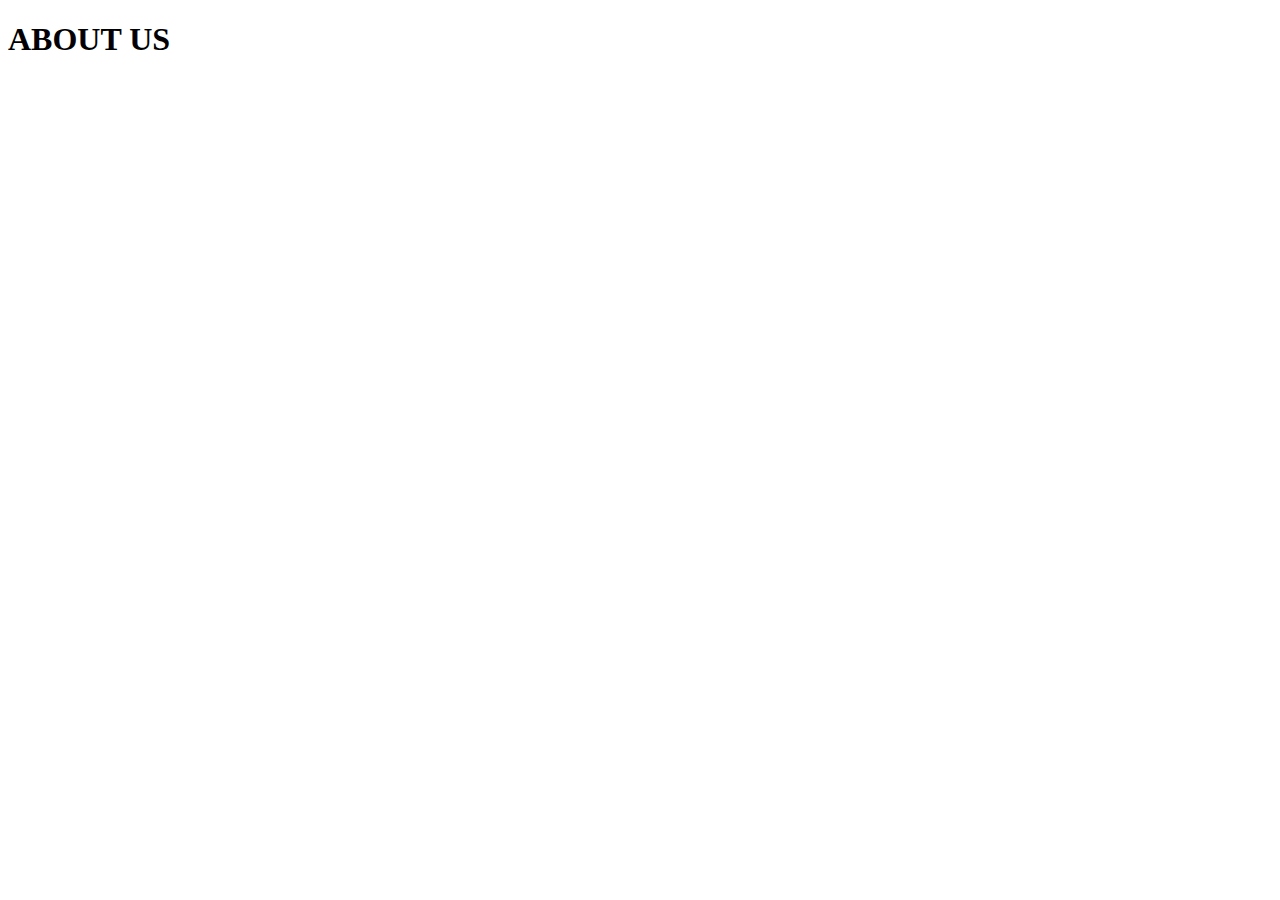
==== about.html @ 1ee85a31 "create the about.html" ====
<!DOCTYPE html>
<html lang="en">
<head>
    <meta charset="UTF-8">
    <meta name="viewport" content="width=device-width, initial-scale=1.0">
    <title>About Us</title>
    <!-- Include Bootstrap CSS -->
    <link href="https://cdn.jsdelivr.net/npm/bootstrap@5.1.3/dist/css/bootstrap.min.css" rel="stylesheet" integrity="sha384-1BmE4kWBq78iYhFldvKuhfTAU6auU8tT94WrHftjDbrCEXSU1oBoqyl2QvZ6jIW3" crossorigin="anonymous">
    <link rel="stylesheet" href="assets/css/about.css">
    <script src="https://cdn.jsdelivr.net/npm/bootstrap@5.1.3/dist/js/bootstrap.bundle.min.js" integrity="sha384-ka7Sk0Gln4gmtz2MlQnikT1wXgYsOg+OMhuP+IlRH9sENBO0LRn5q+8nbTov4+1p" crossorigin="anonymous"></script>
</head>
<body>
    <h1>ABOUT US</h1><br>

      
        

    <!-- Include Bootstrap JS -->
    <script src="https://cdn.jsdelivr.net/npm/bootstrap@5.1.3/dist/js/bootstrap.bundle.min.js" integrity="sha384-ka7Sk0Gln4gmtz2MlQnikT1wXgYsOg+OMhuP+IlRH9sENBO0LRn5q+8nbTov4+1p" crossorigin="anonymous"></script>
    <!-- Custom JavaScript -->
    <script src="assets/js/about.js"></script>
</body>
</html>
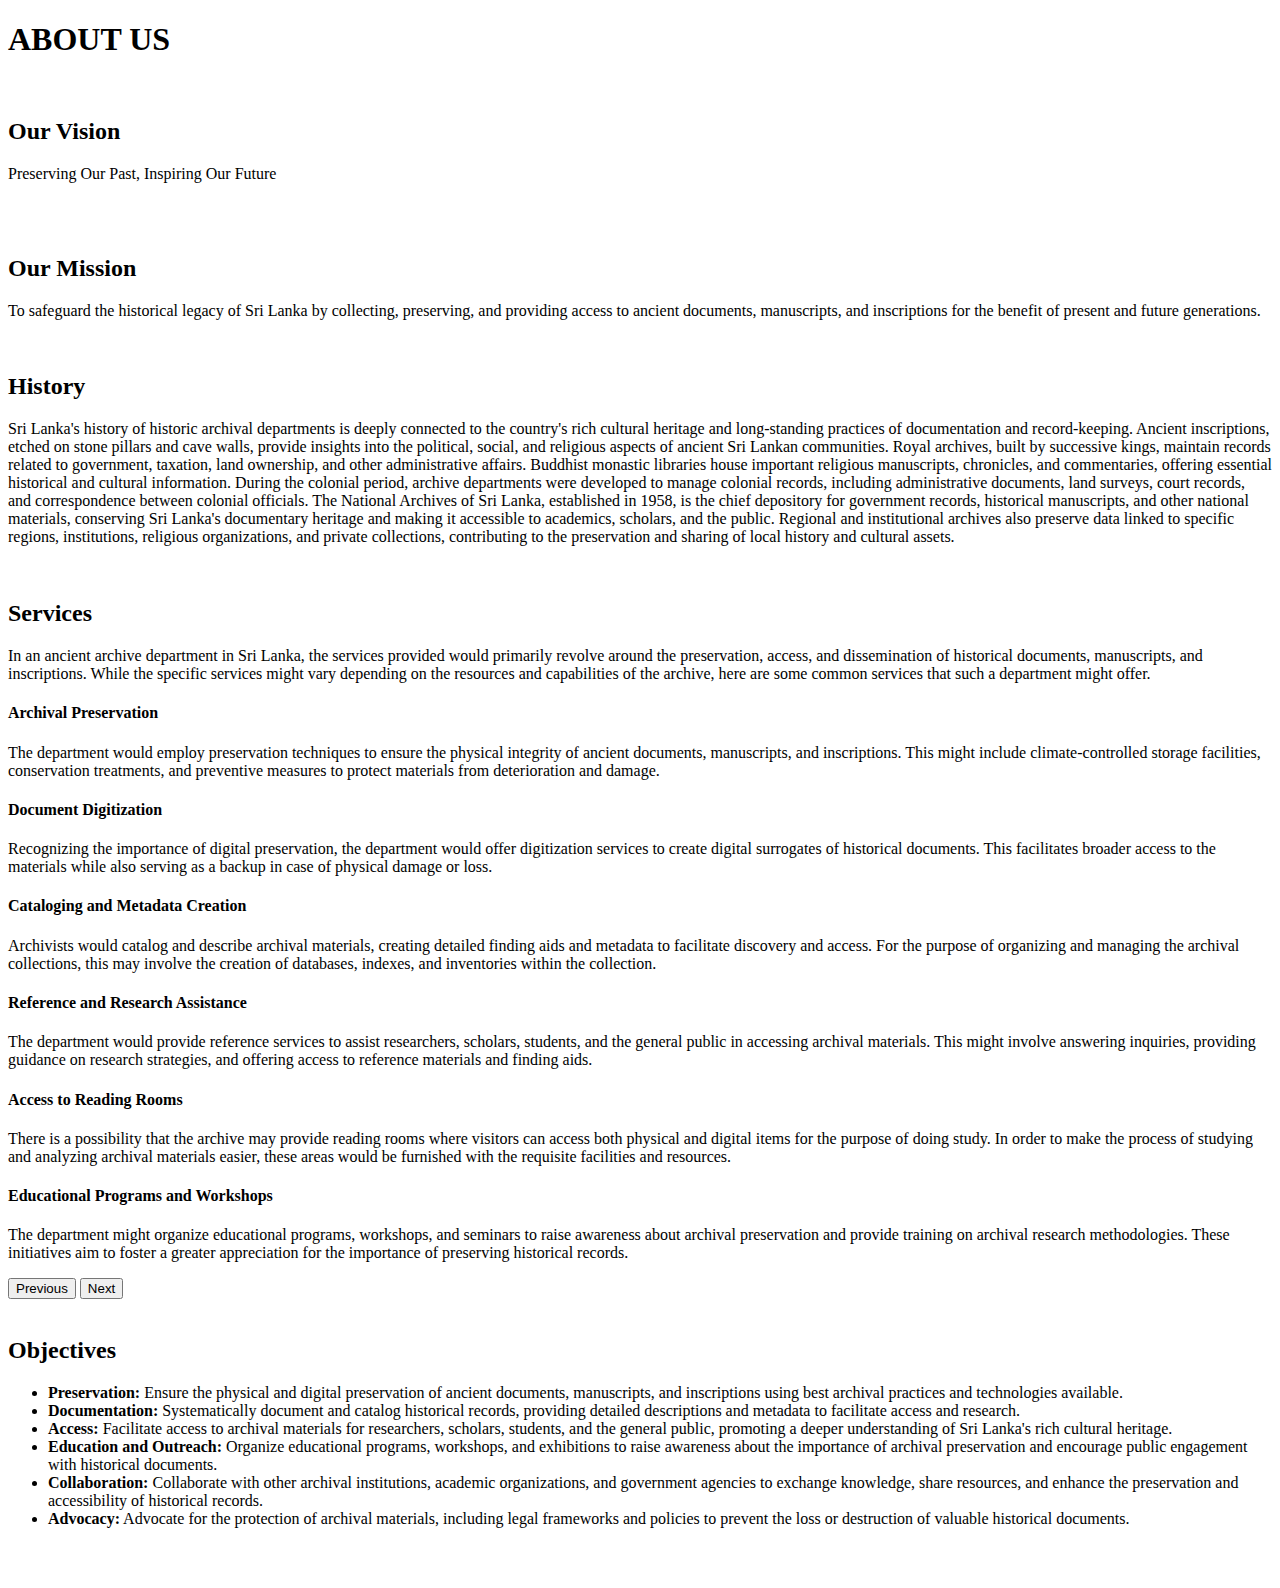
==== commit 66558854: "Update about.html" ====
--- a/about.html
+++ b/about.html
@@ -11,10 +11,153 @@
 </head>
 <body>
     <h1>ABOUT US</h1><br>
-
+    <div class="container">
+        <div class="row">
+            <div class="col">
+                <section class="vision">
+                    <h2>Our Vision</h2>
+                    <p>Preserving Our Past, Inspiring Our Future</p>
+                    <br>
+                    <br>
+                </section>
+            </div>
+            <div class="col">
+                <section class="mission">
+                    <h2>Our Mission</h2>
+                    <p>To safeguard the historical legacy of Sri Lanka by collecting, preserving, and providing access to ancient documents, manuscripts, and inscriptions for the benefit of present and future generations.</p>
+                </section>
+            </div>
+        </div>
+    </div>
+    <br>
+    <div class="container">
+        <div class="row">
+          <div class="col-12">
+            <section class="history">
+                <h2>History</h2>
+                <p>Sri Lanka's history of historic archival departments is deeply connected to the country's rich cultural heritage and long-standing practices of documentation and record-keeping. Ancient inscriptions, etched on stone pillars and cave walls, provide insights into the political, social, and religious aspects of ancient Sri Lankan communities. Royal archives, built by successive kings, maintain records related to government, taxation, land ownership, and other administrative affairs. Buddhist monastic libraries house important religious manuscripts, chronicles, and commentaries, offering essential historical and cultural information. During the colonial period, archive departments were developed to manage colonial records, including administrative documents, land surveys, court records, and correspondence between colonial officials. The National Archives of Sri Lanka, established in 1958, is the chief depository for government records, historical manuscripts, and other national materials, conserving Sri Lanka's documentary heritage and making it accessible to academics, scholars, and the public. Regional and institutional archives also preserve data linked to specific regions, institutions, religious organizations, and private collections, contributing to the preservation and sharing of local history and cultural assets.</p>
+            </section>
+          </div>
+        </div>
+    </div>
+    <br>
+    <div class="container text-center my-3" id = "serv_card">
+        <div class="row">
+            <div class="col-12">
+              <section class = "services">
+                <div id="myCarousel" class="carousel slide w-100" data-bs-ride="carousel">
+                    <h2>Services</h2>
+                    <p>In an ancient archive department in Sri Lanka, the services provided would primarily revolve around the preservation, access, and dissemination of historical documents, manuscripts, and inscriptions. While the specific services might vary depending on the resources and capabilities of the archive, here are some common services that such a department might offer.</p>
+                      <div class="carousel-inner" role="listbox">
+                          <div class="carousel-item py-2 active">
+                              <div class="row">
+                                  <div class="col-lg-4 d-flex align-items-stretch" id = "serv_card">
+                                      <div class="card">
+                                        <div class="card-body">
+                                          <h4 class="card-title">Archival Preservation</h4>
+                                          <p class="card-text">The department would employ preservation techniques to ensure the physical integrity of ancient documents, manuscripts, and inscriptions. This might include climate-controlled storage facilities, conservation treatments, and preventive measures to protect materials from deterioration and damage.</p>
+                                        </div>
+                                      </div>
+                                  </div>
+                                  <div class="col-lg-4 d-flex align-items-stretch" id = "serv_card">
+                                      <div class="card">
+                                        <div class="card-body">
+                                          <h4 class="card-title">Document Digitization</h4>
+                                          <p class="card-text">Recognizing the importance of digital preservation, the department would offer digitization services to create digital surrogates of historical documents. This facilitates broader access to the materials while also serving as a backup in case of physical damage or loss.</p>
+                                        </div>
+                                      </div>
+                                  </div>
+                                  <div class="col-lg-4 d-flex align-items-stretch" id = "serv_card">
+                                      <div class="card">
+                                        <div class="card-body">
+                                          <h4 class="card-title">Cataloging and Metadata  Creation</h4>
+                                          <p class="card-text">Archivists would catalog and describe archival materials, creating detailed finding aids and metadata to facilitate discovery and access. For the purpose of organizing and managing the archival collections, this may involve the creation of databases, indexes, and inventories within the collection.  </p>
+                                        </div>
+                                      </div>
+                                  </div>
+                              </div>
+                          </div>
+                          <div class="carousel-item py-2">
+                              <div class="row">
+                                <div class="col-lg-4 d-flex align-items-stretch" id = "serv_card">
+                                  <div class="card">
+                                    <div class="card-body">
+                                      <h4 class="card-title">Reference and Research Assistance</h4>
+                                      <p class="card-text">The department would provide reference services to assist researchers, scholars, students, and the general public in accessing archival materials. This might involve answering inquiries, providing guidance on research strategies, and offering access to reference materials and finding aids.</p>
+                                    </div>
+                                  </div>
+                                </div>
+                                <div class="col-lg-4 d-flex align-items-stretch" id = "serv_card">
+                                    <div class="card">
+                                      <div class="card-body">
+                                        <h4 class="card-title">Access to Reading Rooms</h4>
+                                        <p class="card-text">There is a possibility that the archive may provide reading rooms where visitors can access both physical and digital items for the purpose of doing study. In order to make the process of studying and analyzing archival materials easier, these areas would be furnished with the requisite facilities and resources.</p>
+                                      </div>
+                                    </div>
+                                </div>
+                                <div class="col-lg-4 d-flex align-items-stretch" id = "serv_card">
+                                    <div class="card">
+                                      <div class="card-body">
+                                        <h4 class="card-title">Educational Programs and Workshops</h4>
+                                        <p class="card-text">The department might organize educational programs, workshops, and seminars to raise awareness about archival preservation and provide training on archival research methodologies. These initiatives aim to foster a greater appreciation for the importance of preserving historical records.</p>
+                                      </div>
+                                    </div>
+                                </div>
+                              </div>
+                          </div>
+                          <button class="carousel-control-prev  btn btn-dark" type="button" data-bs-target="#myCarousel" data-bs-slide="prev" id = "btn-custom">
+                            <span class="carousel-control-prev-icon" aria-hidden="true"></span>
+                            <span class="visually-hidden">Previous</span>
+                          </button>
+                          <button class="carousel-control-next btn btn-dark" type="button" data-bs-target="#myCarousel" data-bs-slide="next" id = "btn-custom" >
+                            <span class="carousel-control-next-icon" aria-hidden="true"></span>
+                            <span class="visually-hidden">Next</span>
+                          </button>
+                      </div>
+                        
+                    </div>
+                    </section>
+                  </div>
+              </div>
+          </div>
+          <br>
+          <div class="container">
+            <div class="row">
+              <div class="col-12">
+                <section class="objevtives">
+                    <h2>Objectives</h2>
+                    <p>
+                      <ul>
+                        <li>
+                          <b>Preservation:</b> Ensure the physical and digital preservation of ancient documents, manuscripts, and inscriptions using best archival practices and technologies available.
+                        </li>
+                        <li>
+                          <b>Documentation:</b> Systematically document and catalog historical records, providing detailed descriptions and metadata to facilitate access and research.
+                        </li>
+                        <li>
+                          <b>Access:</b> Facilitate access to archival materials for researchers, scholars, students, and the general public, promoting a deeper understanding of Sri Lanka's rich cultural heritage.
+                        </li>
+                        <li>
+                          <b>Education and Outreach:</b> Organize educational programs, workshops, and exhibitions to raise awareness about the importance of archival preservation and encourage public engagement with historical documents.
+                        </li>
+                        <li>
+                          <b>Collaboration:</b> Collaborate with other archival institutions, academic organizations, and government agencies to exchange knowledge, share resources, and enhance the preservation and accessibility of historical records.
+                        </li>
+                        <li>
+                          <b>Advocacy:</b> Advocate for the protection of archival materials, including legal frameworks and policies to prevent the loss or destruction of valuable historical documents.
+                        </li>
+                      </ul>
+                    </p>
+                </section>
+              </div>
+            </div>
+          </div>
+          <br>
+          <br>
+  
+    
       
         
-
     <!-- Include Bootstrap JS -->
     <script src="https://cdn.jsdelivr.net/npm/bootstrap@5.1.3/dist/js/bootstrap.bundle.min.js" integrity="sha384-ka7Sk0Gln4gmtz2MlQnikT1wXgYsOg+OMhuP+IlRH9sENBO0LRn5q+8nbTov4+1p" crossorigin="anonymous"></script>
     <!-- Custom JavaScript -->
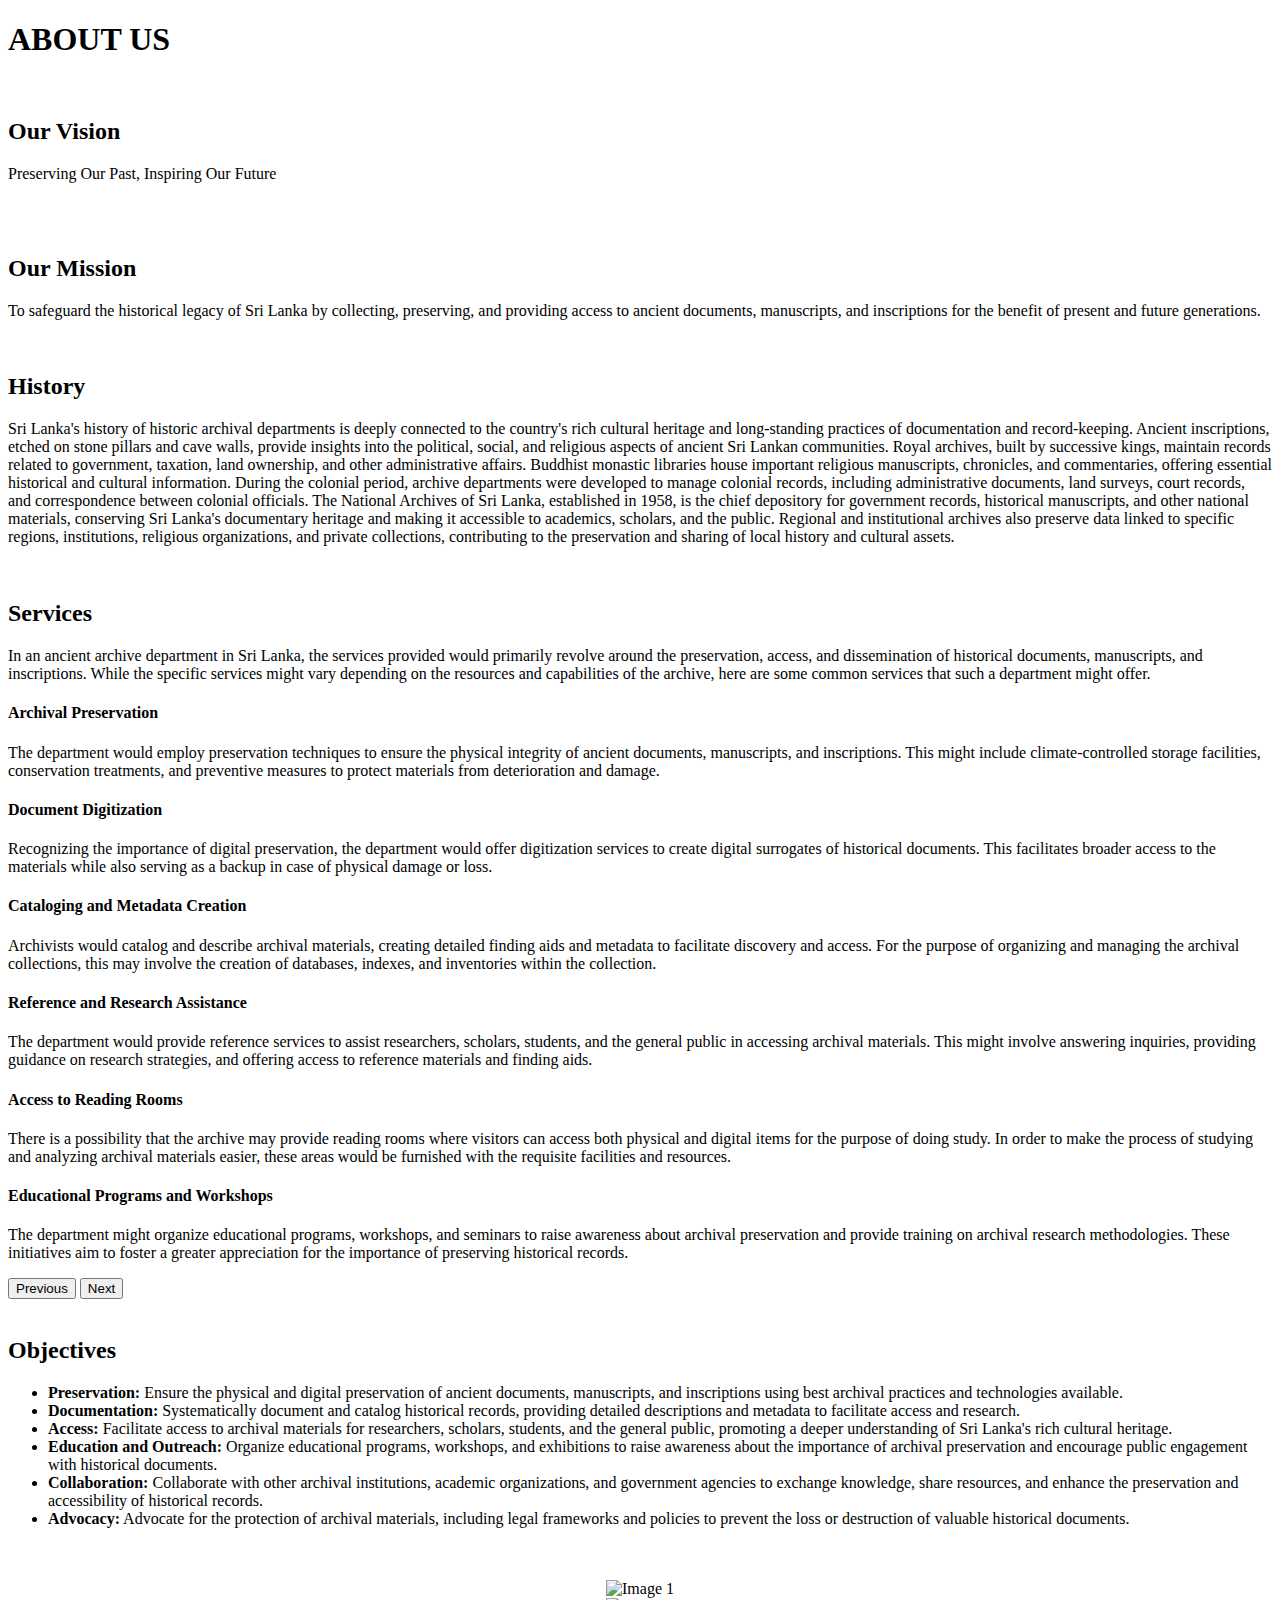
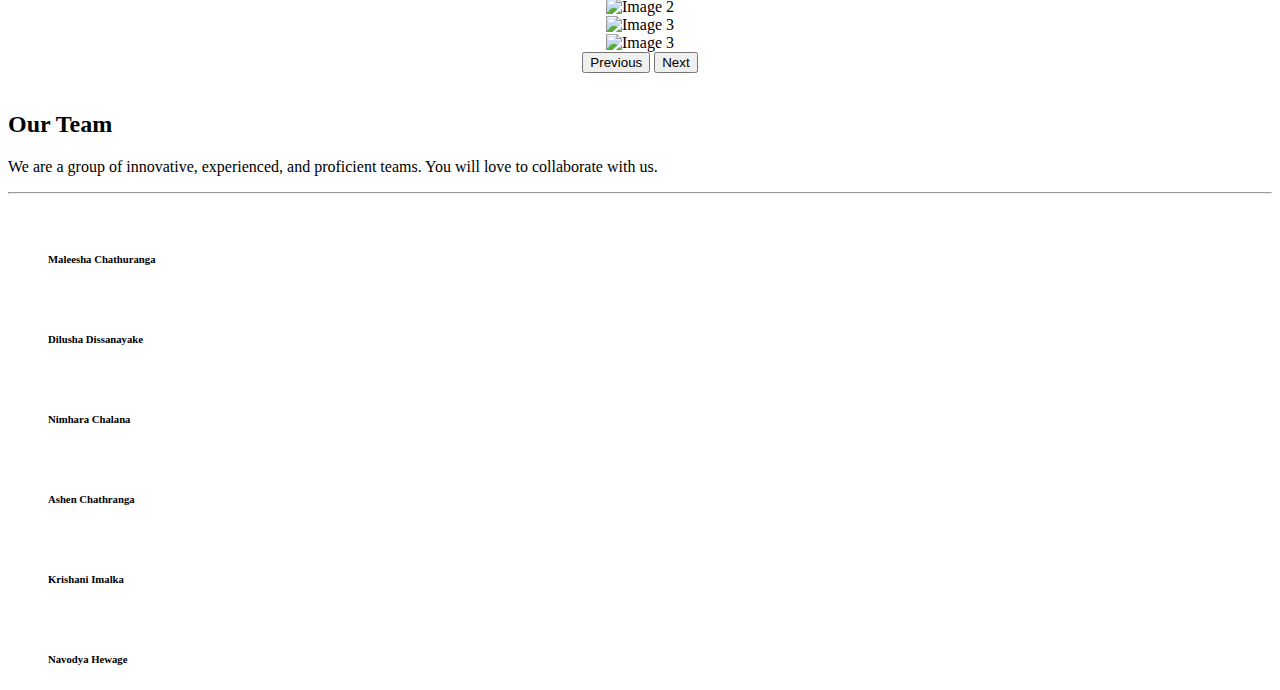
==== commit 59ed5d60: "Update about.html" ====
--- a/about.html
+++ b/about.html
@@ -154,6 +154,129 @@
           </div>
           <br>
           <br>
+          <center>
+            <div class = "col-10" id = "image_slider">
+              <div id="carouselExampleIndicators" class="carousel slide" data-bs-ride="carousel">
+                <div class="carousel-inner">
+                    <div class="carousel-item active">
+                        <img src="assets/media/about/img_01.png" class="d-block w-100" alt="Image 1">
+                    </div>
+                    <div class="carousel-item">
+                        <img src="assets/media/about/img_02.png" class="d-block w-100" alt="Image 2">
+                    </div>
+                    <div class="carousel-item">
+                        <img src="assets/media/about/img_03.png" class="d-block w-100" alt="Image 3">
+                    </div>
+                    <div class="carousel-item">
+                      <img src="assets/media/about/img_04.png" class="d-block w-100" alt="Image 3">
+                  </div>
+                </div>
+                <button class="carousel-control-prev" type="button" data-bs-target="#carouselExampleIndicators" data-bs-slide="prev">
+                    <span class="carousel-control-prev-icon" aria-hidden="true"></span>
+                    <span class="visually-hidden">Previous</span>
+                </button>
+                <button class="carousel-control-next" type="button" data-bs-target="#carouselExampleIndicators" data-bs-slide="next">
+                    <span class="carousel-control-next-icon" aria-hidden="true"></span>
+                    <span class="visually-hidden">Next</span>
+                </button>
+              </div>
+            </div>
+            </center>
+            <br>
+        <div class="container">
+          <div class="row">
+            <div class="col-12">
+              <section class="team_members">
+                <div class="container">
+                  <div class="row justify-content-md-center">
+                    <div class="col-12 col-md-10 col-lg-8 col-xl-7 col-xxl-6">
+                      <h2 class="mb-2 display-4 text-center">Our Team</h2>
+                      <p class="text-secondary mb-2 text-center lead fs-4">We are a group of innovative, experienced, and proficient teams. You will love to collaborate with us.</p>
+                      <hr class="w-50 mx-auto mb-3 mb-xl-9 border-dark-subtle">
+                    </div>
+                  </div>
+                </div>
+              
+                <div class="container overflow-hidden">
+                  <div class="row gy-4 gy-lg-0 gx-xxl-5">
+                    <div class="col-12 col-md-6 col-lg-2">
+                      <div class="card border-0 border-bottom border-primary shadow-sm overflow-hidden">
+                        <div class="card-body p-0">
+                          <figure class="m-0 p-0">
+                            <img class="img-fluid" loading="lazy" src="assets/media/about/team_members/mem_01.jpg" alt="">
+                            <figcaption class="m-0 p-4">
+                              <h6 class="mb-1">Maleesha Chathuranga</h6>
+                            </figcaption>
+                          </figure>
+                        </div>
+                      </div>
+                    </div>
+                    <div class="col-12 col-md-6 col-lg-2">
+                      <div class="card border-0 border-bottom border-primary shadow-sm overflow-hidden">
+                        <div class="card-body p-0">
+                          <figure class="m-0 p-0">
+                            <img class="img-fluid" loading="lazy" src="assets/media/about/team_members/mem_02.jpg" alt="">
+                            <figcaption class="m-0 p-4">
+                              <h6 class="mb-1">Dilusha Dissanayake</h6>
+                            </figcaption>
+                          </figure>
+                        </div>
+                      </div>
+                    </div>
+                    <div class="col-12 col-md-6 col-lg-2">
+                      <div class="card border-0 border-bottom border-primary shadow-sm overflow-hidden">
+                        <div class="card-body p-0">
+                          <figure class="m-0 p-0">
+                            <img class="img-fluid" loading="lazy" src="assets/media/about/team_members/mem_03.jpg" alt="">
+                            <figcaption class="m-0 p-4">
+                              <h6 class="mb-1">Nimhara Chalana</h6>
+                            </figcaption>
+                          </figure>
+                        </div>
+                      </div>
+                    </div>
+                    <div class="col-12 col-md-6 col-lg-2">
+                      <div class="card border-0 border-bottom border-primary shadow-sm overflow-hidden">
+                        <div class="card-body p-0">
+                          <figure class="m-0 p-0">
+                            <img class="img-fluid" loading="lazy" src="assets/media/about/team_members/mem_04.jpg" alt="">
+                            <figcaption class="m-0 p-4">
+                              <h6 class="mb-1">Ashen Chathranga</h6>
+                            </figcaption>
+                          </figure>
+                        </div>
+                      </div>
+                    </div>
+                    <div class="col-12 col-md-6 col-lg-2">
+                      <div class="card border-0 border-bottom border-primary shadow-sm overflow-hidden">
+                        <div class="card-body p-0">
+                          <figure class="m-0 p-0">
+                            <img class="img-fluid" loading="lazy" src="assets/media/about/team_members/mem_05.jpg" alt="">
+                            <figcaption class="m-0 p-4">
+                              <h6 class="mb-1">Krishani Imalka</h6>
+                            </figcaption>
+                          </figure>
+                        </div>
+                      </div>
+                    </div>
+                    <div class="col-12 col-md-6 col-lg-2">
+                      <div class="card border-0 border-bottom border-primary shadow-sm overflow-hidden">
+                        <div class="card-body p-0">
+                          <figure class="m-0 p-0">
+                            <img class="img-fluid" loading="lazy" src="assets/media/about/team_members/mem_06.jpg" alt="">
+                            <figcaption class="m-0 p-4">
+                              <h6 class="mb-1">Navodya Hewage</h6>
+                            </figcaption>
+                          </figure>
+                        </div>
+                      </div>
+                    </div>
+                  </div>
+                </div>
+              </section>
+            </div>
+          </div>
+      </div> 
   
     
       
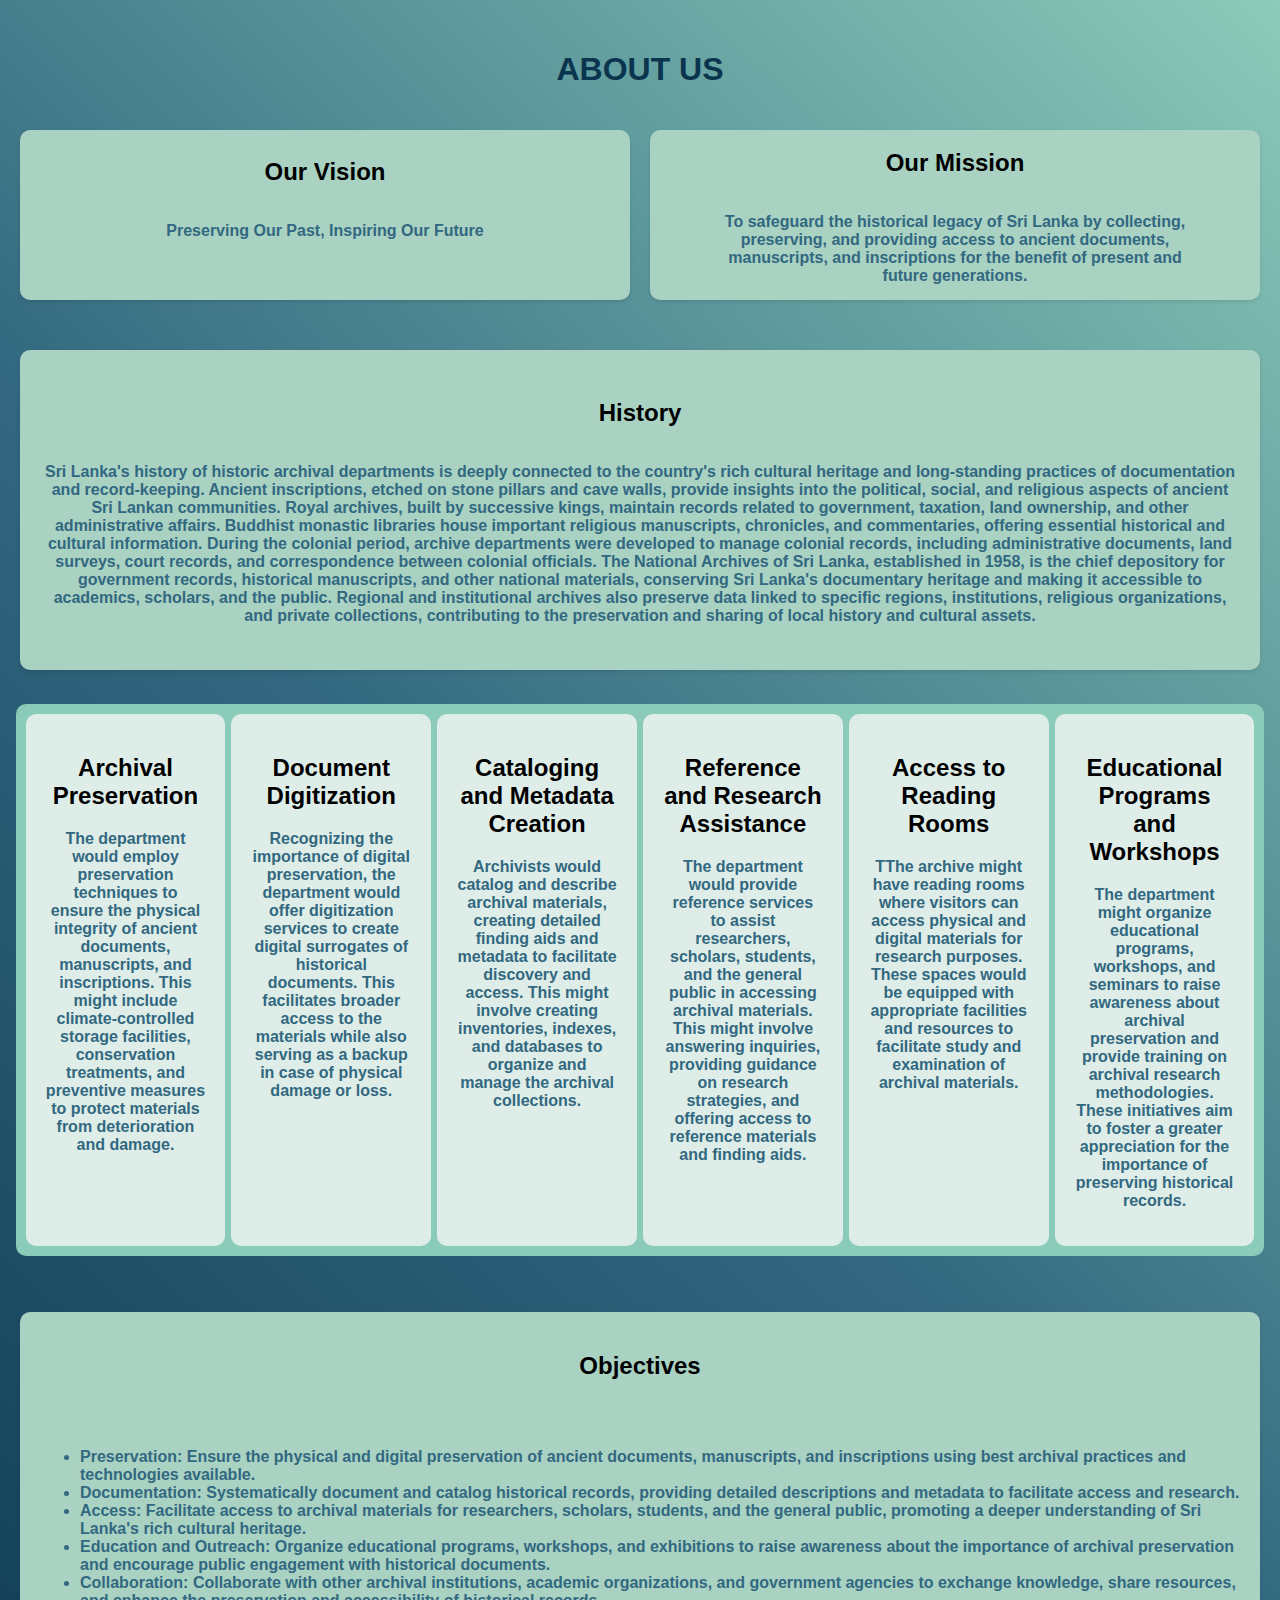
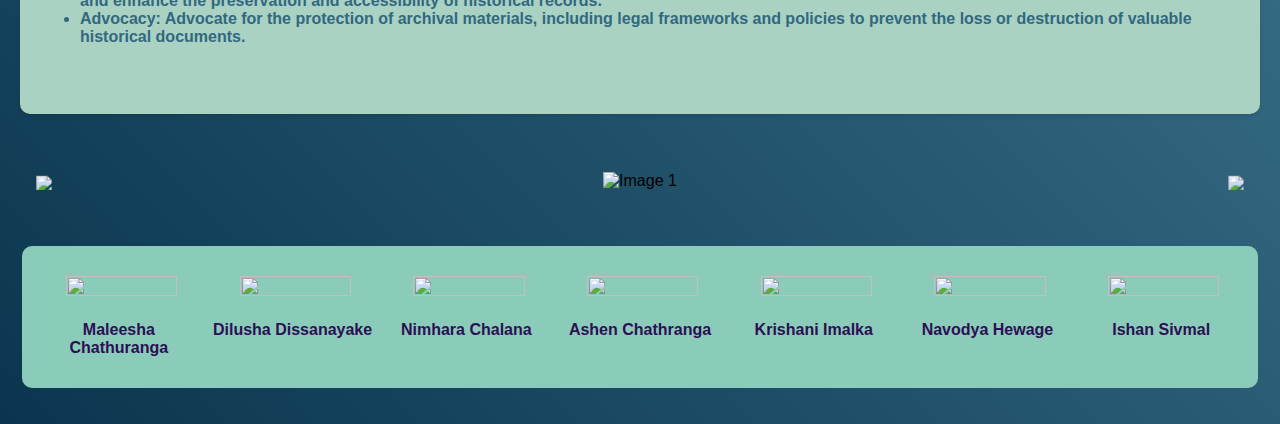
==== commit 22efb8ff: "Add header footer and route the about page" ====
--- a/about.html
+++ b/about.html
@@ -4,158 +4,118 @@
     <meta charset="UTF-8">
     <meta name="viewport" content="width=device-width, initial-scale=1.0">
     <title>About Us</title>
-    <!-- Include Bootstrap CSS -->
-    <link href="https://cdn.jsdelivr.net/npm/bootstrap@5.1.3/dist/css/bootstrap.min.css" rel="stylesheet" integrity="sha384-1BmE4kWBq78iYhFldvKuhfTAU6auU8tT94WrHftjDbrCEXSU1oBoqyl2QvZ6jIW3" crossorigin="anonymous">
-    <link rel="stylesheet" href="assets/css/about.css">
-    <script src="https://cdn.jsdelivr.net/npm/bootstrap@5.1.3/dist/js/bootstrap.bundle.min.js" integrity="sha384-ka7Sk0Gln4gmtz2MlQnikT1wXgYsOg+OMhuP+IlRH9sENBO0LRn5q+8nbTov4+1p" crossorigin="anonymous"></script>
+    <link rel="stylesheet" href="assets/css/abouta-main.css">
 </head>
 <body>
-    <h1>ABOUT US</h1><br>
-    <div class="container">
-        <div class="row">
-            <div class="col">
-                <section class="vision">
-                    <h2>Our Vision</h2>
-                    <p>Preserving Our Past, Inspiring Our Future</p>
-                    <br>
-                    <br>
+        <div id="header"></div>
+        <h1>ABOUT US</h1>
+
+        <div class="container_01">
+                <div class="col_01">
+                    <section class="vision">
+                        <h2>Our Vision</h2>
+                        <p>Preserving Our Past, Inspiring Our Future</p>
+                        <br>
+                        <br>
+                    </section>
+                </div>
+                <div class="col_01">
+                    <section class="mission">
+                        <h2>Our Mission</h2>
+                        <p>To safeguard the historical legacy of Sri Lanka by collecting, preserving, and providing access to ancient documents, manuscripts, and inscriptions for the benefit of present and future generations.</p>
+                    </section>
+                </div>
+        </div>
+
+        <div class="container_02">
+              <div class="col_02">
+                <section class="history">
+                    <h2>History</h2>
+                    <p>Sri Lanka's history of historic archival departments is deeply connected to the country's rich cultural heritage and long-standing practices of documentation and record-keeping. Ancient inscriptions, etched on stone pillars and cave walls, provide insights into the political, social, and religious aspects of ancient Sri Lankan communities. Royal archives, built by successive kings, maintain records related to government, taxation, land ownership, and other administrative affairs. Buddhist monastic libraries house important religious manuscripts, chronicles, and commentaries, offering essential historical and cultural information. During the colonial period, archive departments were developed to manage colonial records, including administrative documents, land surveys, court records, and correspondence between colonial officials. The National Archives of Sri Lanka, established in 1958, is the chief depository for government records, historical manuscripts, and other national materials, conserving Sri Lanka's documentary heritage and making it accessible to academics, scholars, and the public. Regional and institutional archives also preserve data linked to specific regions, institutions, religious organizations, and private collections, contributing to the preservation and sharing of local history and cultural assets.</p>
                 </section>
+              </div>
+        </div>
+        <br>
+        <br>
+        <br>
+        <center>
+          <div class="container_06">  
+                          <div class="col_06">
+                              <h2>Archival Preservation</h2>
+                              <p>The department would employ preservation techniques to ensure the physical integrity of ancient documents, manuscripts, and inscriptions. This might include climate-controlled storage facilities, conservation treatments, and preventive measures to protect materials from deterioration and damage.
+                              </p>
+                          </div>
+  
+                          <div class="col_06">
+                            <h2>Document Digitization</h2>
+                            <p>Recognizing the importance of digital preservation, the department would offer digitization services to create digital surrogates of historical documents. This facilitates broader access to the materials while also serving as a backup in case of physical damage or loss.
+                            </p>
+                          </div>
+  
+                          <div class="col_06">
+                            <h2>Cataloging and Metadata Creation</h2>
+                              <p>Archivists would catalog and describe archival materials, creating detailed finding aids and metadata to facilitate discovery and access. This might involve creating inventories, indexes, and databases to organize and manage the archival collections.
+                              </p>
+                          </div>
+  
+                          <div class="col_06">
+                            <h2>Reference and Research Assistance</h2>
+                              <p>The department would provide reference services to assist researchers, scholars, students, and the general public in accessing archival materials. This might involve answering inquiries, providing guidance on research strategies, and offering access to reference materials and finding aids.
+                              </p>
+                          </div>
+  
+                          <div class="col_06">
+                            <h2>Access to Reading Rooms</h2>
+                              <p>TThe archive might have reading rooms where visitors can access physical and digital materials for research purposes. These spaces would be equipped with appropriate facilities and resources to facilitate study and examination of archival materials.
+                              </p>
+                          </div>
+  
+                          <div class="col_06">
+                            <h2>Educational Programs and Workshops</h2>
+                            <p>The department might organize educational programs, workshops, and seminars to raise awareness about archival preservation and provide training on archival research methodologies. These initiatives aim to foster a greater appreciation for the importance of preserving historical records.
+                            </p>
+                          </div>
+        </div> 
+        </center>
+        <br>
+        <br>
+
+        <div class="container_03">
+          <div class="row">
+            <div class="col_03">
+              <section class="objevtives">
+                  <h2>Objectives</h2>
+                  <p>
+                    <ul>
+                      <li>
+                        <b>Preservation:</b> Ensure the physical and digital preservation of ancient documents, manuscripts, and inscriptions using best archival practices and technologies available.
+                      </li>
+                      <li>
+                        <b>Documentation:</b> Systematically document and catalog historical records, providing detailed descriptions and metadata to facilitate access and research.
+                      </li>
+                      <li>
+                        <b>Access:</b> Facilitate access to archival materials for researchers, scholars, students, and the general public, promoting a deeper understanding of Sri Lanka's rich cultural heritage.
+                      </li>
+                      <li>
+                        <b>Education and Outreach:</b> Organize educational programs, workshops, and exhibitions to raise awareness about the importance of archival preservation and encourage public engagement with historical documents.
+                      </li>
+                      <li>
+                        <b>Collaboration:</b> Collaborate with other archival institutions, academic organizations, and government agencies to exchange knowledge, share resources, and enhance the preservation and accessibility of historical records.
+                      </li>
+                      <li>
+                        <b>Advocacy:</b> Advocate for the protection of archival materials, including legal frameworks and policies to prevent the loss or destruction of valuable historical documents.
+                      </li>
+                    </ul>
+                  </p>
+              </section>
             </div>
-            <div class="col">
-                <section class="mission">
-                    <h2>Our Mission</h2>
-                    <p>To safeguard the historical legacy of Sri Lanka by collecting, preserving, and providing access to ancient documents, manuscripts, and inscriptions for the benefit of present and future generations.</p>
-                </section>
-            </div>
-        </div>
-    </div>
-    <br>
-    <div class="container">
-        <div class="row">
-          <div class="col-12">
-            <section class="history">
-                <h2>History</h2>
-                <p>Sri Lanka's history of historic archival departments is deeply connected to the country's rich cultural heritage and long-standing practices of documentation and record-keeping. Ancient inscriptions, etched on stone pillars and cave walls, provide insights into the political, social, and religious aspects of ancient Sri Lankan communities. Royal archives, built by successive kings, maintain records related to government, taxation, land ownership, and other administrative affairs. Buddhist monastic libraries house important religious manuscripts, chronicles, and commentaries, offering essential historical and cultural information. During the colonial period, archive departments were developed to manage colonial records, including administrative documents, land surveys, court records, and correspondence between colonial officials. The National Archives of Sri Lanka, established in 1958, is the chief depository for government records, historical manuscripts, and other national materials, conserving Sri Lanka's documentary heritage and making it accessible to academics, scholars, and the public. Regional and institutional archives also preserve data linked to specific regions, institutions, religious organizations, and private collections, contributing to the preservation and sharing of local history and cultural assets.</p>
-            </section>
           </div>
         </div>
-    </div>
-    <br>
-    <div class="container text-center my-3" id = "serv_card">
-        <div class="row">
-            <div class="col-12">
-              <section class = "services">
-                <div id="myCarousel" class="carousel slide w-100" data-bs-ride="carousel">
-                    <h2>Services</h2>
-                    <p>In an ancient archive department in Sri Lanka, the services provided would primarily revolve around the preservation, access, and dissemination of historical documents, manuscripts, and inscriptions. While the specific services might vary depending on the resources and capabilities of the archive, here are some common services that such a department might offer.</p>
-                      <div class="carousel-inner" role="listbox">
-                          <div class="carousel-item py-2 active">
-                              <div class="row">
-                                  <div class="col-lg-4 d-flex align-items-stretch" id = "serv_card">
-                                      <div class="card">
-                                        <div class="card-body">
-                                          <h4 class="card-title">Archival Preservation</h4>
-                                          <p class="card-text">The department would employ preservation techniques to ensure the physical integrity of ancient documents, manuscripts, and inscriptions. This might include climate-controlled storage facilities, conservation treatments, and preventive measures to protect materials from deterioration and damage.</p>
-                                        </div>
-                                      </div>
-                                  </div>
-                                  <div class="col-lg-4 d-flex align-items-stretch" id = "serv_card">
-                                      <div class="card">
-                                        <div class="card-body">
-                                          <h4 class="card-title">Document Digitization</h4>
-                                          <p class="card-text">Recognizing the importance of digital preservation, the department would offer digitization services to create digital surrogates of historical documents. This facilitates broader access to the materials while also serving as a backup in case of physical damage or loss.</p>
-                                        </div>
-                                      </div>
-                                  </div>
-                                  <div class="col-lg-4 d-flex align-items-stretch" id = "serv_card">
-                                      <div class="card">
-                                        <div class="card-body">
-                                          <h4 class="card-title">Cataloging and Metadata  Creation</h4>
-                                          <p class="card-text">Archivists would catalog and describe archival materials, creating detailed finding aids and metadata to facilitate discovery and access. For the purpose of organizing and managing the archival collections, this may involve the creation of databases, indexes, and inventories within the collection.  </p>
-                                        </div>
-                                      </div>
-                                  </div>
-                              </div>
-                          </div>
-                          <div class="carousel-item py-2">
-                              <div class="row">
-                                <div class="col-lg-4 d-flex align-items-stretch" id = "serv_card">
-                                  <div class="card">
-                                    <div class="card-body">
-                                      <h4 class="card-title">Reference and Research Assistance</h4>
-                                      <p class="card-text">The department would provide reference services to assist researchers, scholars, students, and the general public in accessing archival materials. This might involve answering inquiries, providing guidance on research strategies, and offering access to reference materials and finding aids.</p>
-                                    </div>
-                                  </div>
-                                </div>
-                                <div class="col-lg-4 d-flex align-items-stretch" id = "serv_card">
-                                    <div class="card">
-                                      <div class="card-body">
-                                        <h4 class="card-title">Access to Reading Rooms</h4>
-                                        <p class="card-text">There is a possibility that the archive may provide reading rooms where visitors can access both physical and digital items for the purpose of doing study. In order to make the process of studying and analyzing archival materials easier, these areas would be furnished with the requisite facilities and resources.</p>
-                                      </div>
-                                    </div>
-                                </div>
-                                <div class="col-lg-4 d-flex align-items-stretch" id = "serv_card">
-                                    <div class="card">
-                                      <div class="card-body">
-                                        <h4 class="card-title">Educational Programs and Workshops</h4>
-                                        <p class="card-text">The department might organize educational programs, workshops, and seminars to raise awareness about archival preservation and provide training on archival research methodologies. These initiatives aim to foster a greater appreciation for the importance of preserving historical records.</p>
-                                      </div>
-                                    </div>
-                                </div>
-                              </div>
-                          </div>
-                          <button class="carousel-control-prev  btn btn-dark" type="button" data-bs-target="#myCarousel" data-bs-slide="prev" id = "btn-custom">
-                            <span class="carousel-control-prev-icon" aria-hidden="true"></span>
-                            <span class="visually-hidden">Previous</span>
-                          </button>
-                          <button class="carousel-control-next btn btn-dark" type="button" data-bs-target="#myCarousel" data-bs-slide="next" id = "btn-custom" >
-                            <span class="carousel-control-next-icon" aria-hidden="true"></span>
-                            <span class="visually-hidden">Next</span>
-                          </button>
-                      </div>
-                        
-                    </div>
-                    </section>
-                  </div>
-              </div>
-          </div>
-          <br>
-          <div class="container">
-            <div class="row">
-              <div class="col-12">
-                <section class="objevtives">
-                    <h2>Objectives</h2>
-                    <p>
-                      <ul>
-                        <li>
-                          <b>Preservation:</b> Ensure the physical and digital preservation of ancient documents, manuscripts, and inscriptions using best archival practices and technologies available.
-                        </li>
-                        <li>
-                          <b>Documentation:</b> Systematically document and catalog historical records, providing detailed descriptions and metadata to facilitate access and research.
-                        </li>
-                        <li>
-                          <b>Access:</b> Facilitate access to archival materials for researchers, scholars, students, and the general public, promoting a deeper understanding of Sri Lanka's rich cultural heritage.
-                        </li>
-                        <li>
-                          <b>Education and Outreach:</b> Organize educational programs, workshops, and exhibitions to raise awareness about the importance of archival preservation and encourage public engagement with historical documents.
-                        </li>
-                        <li>
-                          <b>Collaboration:</b> Collaborate with other archival institutions, academic organizations, and government agencies to exchange knowledge, share resources, and enhance the preservation and accessibility of historical records.
-                        </li>
-                        <li>
-                          <b>Advocacy:</b> Advocate for the protection of archival materials, including legal frameworks and policies to prevent the loss or destruction of valuable historical documents.
-                        </li>
-                      </ul>
-                    </p>
-                </section>
-              </div>
-            </div>
-          </div>
-          <br>
-          <br>
-          <center>
-            <div class = "col-10" id = "image_slider">
+        <br>
+
+        <center>
+          <div class = "container_04">  
+            <div class = "col_04" >
               <div id="carouselExampleIndicators" class="carousel slide" data-bs-ride="carousel">
                 <div class="carousel-inner">
                     <div class="carousel-item active">
@@ -173,117 +133,63 @@
                 </div>
                 <button class="carousel-control-prev" type="button" data-bs-target="#carouselExampleIndicators" data-bs-slide="prev">
                     <span class="carousel-control-prev-icon" aria-hidden="true"></span>
-                    <span class="visually-hidden">Previous</span>
+                    <span class="visually-hidden"><img src = "assets/media/about/Previous.png" style="height: 50px; height: 50px;"></span>
                 </button>
                 <button class="carousel-control-next" type="button" data-bs-target="#carouselExampleIndicators" data-bs-slide="next">
                     <span class="carousel-control-next-icon" aria-hidden="true"></span>
-                    <span class="visually-hidden">Next</span>
+                    <span class="visually-hidden"><img src = "assets/media/about/next.png" style="height: 50px; height: 50px;"></span>
                 </button>
               </div>
             </div>
-            </center>
-            <br>
-        <div class="container">
-          <div class="row">
-            <div class="col-12">
-              <section class="team_members">
-                <div class="container">
-                  <div class="row justify-content-md-center">
-                    <div class="col-12 col-md-10 col-lg-8 col-xl-7 col-xxl-6">
-                      <h2 class="mb-2 display-4 text-center">Our Team</h2>
-                      <p class="text-secondary mb-2 text-center lead fs-4">We are a group of innovative, experienced, and proficient teams. You will love to collaborate with us.</p>
-                      <hr class="w-50 mx-auto mb-3 mb-xl-9 border-dark-subtle">
-                    </div>
-                  </div>
-                </div>
-              
-                <div class="container overflow-hidden">
-                  <div class="row gy-4 gy-lg-0 gx-xxl-5">
-                    <div class="col-12 col-md-6 col-lg-2">
-                      <div class="card border-0 border-bottom border-primary shadow-sm overflow-hidden">
-                        <div class="card-body p-0">
-                          <figure class="m-0 p-0">
-                            <img class="img-fluid" loading="lazy" src="assets/media/about/team_members/mem_01.jpg" alt="">
-                            <figcaption class="m-0 p-4">
-                              <h6 class="mb-1">Maleesha Chathuranga</h6>
-                            </figcaption>
-                          </figure>
+          </div>
+        </center>
+      
+        <br>
+        <br>
+        <center>
+        <div class="container_05">     
+                        <div class="col_05">
+                            <img class="img_member" loading="lazy" src="assets/media/about/team_members/mem_01.jpg" alt="">
+                            <h4 class="mb-1">Maleesha Chathuranga</h4>
                         </div>
-                      </div>
-                    </div>
-                    <div class="col-12 col-md-6 col-lg-2">
-                      <div class="card border-0 border-bottom border-primary shadow-sm overflow-hidden">
-                        <div class="card-body p-0">
-                          <figure class="m-0 p-0">
-                            <img class="img-fluid" loading="lazy" src="assets/media/about/team_members/mem_02.jpg" alt="">
-                            <figcaption class="m-0 p-4">
-                              <h6 class="mb-1">Dilusha Dissanayake</h6>
-                            </figcaption>
-                          </figure>
+
+                        <div class="col_05">
+                            <img class="img_member" loading="lazy" src="assets/media/about/team_members/mem_02.jpg" alt="">
+                            <h4 class="mb-1">Dilusha Dissanayake</h4>
                         </div>
-                      </div>
-                    </div>
-                    <div class="col-12 col-md-6 col-lg-2">
-                      <div class="card border-0 border-bottom border-primary shadow-sm overflow-hidden">
-                        <div class="card-body p-0">
-                          <figure class="m-0 p-0">
-                            <img class="img-fluid" loading="lazy" src="assets/media/about/team_members/mem_03.jpg" alt="">
-                            <figcaption class="m-0 p-4">
-                              <h6 class="mb-1">Nimhara Chalana</h6>
-                            </figcaption>
-                          </figure>
+
+                        <div class="col_05">
+                          <img class="img_member" loading="lazy" src="assets/media/about/team_members/mem_03.jpg" alt="">
+                          <h4 class="mb-1">Nimhara Chalana</h4>
                         </div>
-                      </div>
-                    </div>
-                    <div class="col-12 col-md-6 col-lg-2">
-                      <div class="card border-0 border-bottom border-primary shadow-sm overflow-hidden">
-                        <div class="card-body p-0">
-                          <figure class="m-0 p-0">
-                            <img class="img-fluid" loading="lazy" src="assets/media/about/team_members/mem_04.jpg" alt="">
-                            <figcaption class="m-0 p-4">
-                              <h6 class="mb-1">Ashen Chathranga</h6>
-                            </figcaption>
-                          </figure>
+
+                        <div class="col_05">
+                          <img class="img_member" loading="lazy" src="assets/media/about/team_members/mem_04.jpg" alt="">
+                          <h4 class="mb-1">Ashen Chathranga</h4>
                         </div>
-                      </div>
-                    </div>
-                    <div class="col-12 col-md-6 col-lg-2">
-                      <div class="card border-0 border-bottom border-primary shadow-sm overflow-hidden">
-                        <div class="card-body p-0">
-                          <figure class="m-0 p-0">
-                            <img class="img-fluid" loading="lazy" src="assets/media/about/team_members/mem_05.jpg" alt="">
-                            <figcaption class="m-0 p-4">
-                              <h6 class="mb-1">Krishani Imalka</h6>
-                            </figcaption>
-                          </figure>
+
+                        <div class="col_05">
+                          <img class="img_member" loading="lazy" src="assets/media/about/team_members/mem_05.jpg" alt="">
+                          <h4 class="mb-1">Krishani Imalka</h4>
                         </div>
-                      </div>
-                    </div>
-                    <div class="col-12 col-md-6 col-lg-2">
-                      <div class="card border-0 border-bottom border-primary shadow-sm overflow-hidden">
-                        <div class="card-body p-0">
-                          <figure class="m-0 p-0">
-                            <img class="img-fluid" loading="lazy" src="assets/media/about/team_members/mem_06.jpg" alt="">
-                            <figcaption class="m-0 p-4">
-                              <h6 class="mb-1">Navodya Hewage</h6>
-                            </figcaption>
-                          </figure>
+
+                        <div class="col_05">
+                          <img class="img_member" loading="lazy" src="assets/media/about/team_members/mem_06.jpg" alt="">
+                          <h4 class="mb-1">Navodya Hewage</h4>
                         </div>
-                      </div>
-                    </div>
-                  </div>
-                </div>
-              </section>
-            </div>
-          </div>
+
+                        <div class="col_05">
+                          <img class="img_member" loading="lazy" src="assets/media/about/team_members/mem_07.jpg" alt="">
+                          <h4 class="mb-1">Ishan Sivmal</h4>
+                        </div>
       </div> 
-  
-    
+      </center>
       
+      <br>
+      <br>
         
-    <!-- Include Bootstrap JS -->
+    <div id="footer"></div>  
     <script src="https://cdn.jsdelivr.net/npm/bootstrap@5.1.3/dist/js/bootstrap.bundle.min.js" integrity="sha384-ka7Sk0Gln4gmtz2MlQnikT1wXgYsOg+OMhuP+IlRH9sENBO0LRn5q+8nbTov4+1p" crossorigin="anonymous"></script>
-    <!-- Custom JavaScript -->
     <script src="assets/js/about.js"></script>
 </body>
 </html>
--- a/assets/css/abouta-main.css
+++ b/assets/css/abouta-main.css
@@ -0,0 +1,355 @@
+/* Existing styles */
+
+body {
+    font-family: 'Nunito', sans-serif;
+    margin: 0;
+    padding: 0;
+    box-sizing: border-box;
+    background-image: linear-gradient(45deg, #0B354E, #326880, #8BCBB9);
+}
+
+/* Vision and Mission div */
+.container_01{
+    display: flex;
+    flex-direction: row;
+    max-height:200px;
+    justify-content: space-between;
+    padding: 10px;
+}
+
+.col_01{
+    flex: 1;
+    min-width: 40%;
+    padding: 10px;
+}
+/* end */
+
+.vision , .mission{
+    padding: 40px;
+    background-color: #A9D2C3;
+    border-radius: 10px;
+    box-shadow: 0 2px 4px rgba(0, 0, 0, 0.1);
+    display: flex;
+    flex-direction: column;
+    justify-content: center;
+    align-items: center;
+    height: 50%;
+}
+
+/* History div */
+.container_02{
+    display: flex;
+    flex-direction: row;
+    max-height:300px;
+    justify-content: space-between;
+    padding: 10px;
+}
+
+.col_02{
+    flex: 1;
+    min-width: 80%;
+    padding: 10px;
+}
+/* end */
+
+.history{
+    padding: 20px;
+    background-color: #A9D2C3;
+    border-radius: 10px;
+    box-shadow: 0 2px 4px rgba(0, 0, 0, 0.1);
+    display: flex;
+    flex-direction: column;
+    justify-content: center;
+    align-items: center;
+    height: 100%;
+}
+
+
+/* Objectives div */
+.container_03{
+    display: flex;
+    flex-direction: row;
+    max-height:fit-content;
+    justify-content: space-between;
+    padding: 10px;
+}
+
+.col_03{
+    flex: 1;
+    min-width: 80%;
+    padding: 10px;
+}
+/* end */
+
+/* Image-Slider div */
+.container_04{
+    display: flex;
+    flex-direction: row;
+    max-height:fit-content;
+    justify-content: space-between;
+    padding: 10px;
+}
+
+.col_04{
+    flex: 1;
+    min-width: 80%;
+    padding: 10px;
+}
+/* end */
+
+
+.heading{
+    padding-bottom: 20px;
+    /* text-align: center; */
+
+}
+.container_05{
+    width: 95%;
+    display: flex;
+    flex-direction: row;
+    max-height:fit-content;
+    justify-content: space-between;
+    padding: 10px;
+    border-radius: 10px;
+    background-color: #8BCBB9;
+    border-radius: 10px;
+}
+
+.col_05{
+    flex: 1;
+    min-width: 11%;
+    
+}
+
+.img_member{
+    border-radius: 20px;
+    padding-top: 20px;
+    padding-left: 20px;
+    padding-right: 20px;
+    width: 80%;
+    height: fit-content;
+}
+
+.container_06{
+    width: 96%;
+    display: flex;
+    flex-direction: row;
+    max-height:fit-content;
+    justify-content: space-between;
+    padding: 10px;
+    border-radius: 10px;
+    background-color: #8BCBB9;
+    border-radius: 10px;
+}
+
+.col_06{
+    background-color: #deede8;
+    border-radius: 10px;
+    padding: 20px;
+    flex: 1;
+    max-width: 13%;
+    
+}
+.col_07{
+    width: 100%;
+}
+
+
+/* Carousel Styles */
+.carousel {
+    position: relative;
+    width: 100%;
+    overflow: hidden;
+}
+
+.carousel-inner {
+    display: flex;
+    flex-direction: row;
+    transition: transform 0.5s ease;
+}
+
+.carousel-item {
+    flex: 0 0 auto;
+    width: 100%;
+    transition: opacity 0.5s ease;
+    opacity: 0;
+    display: none;
+    border-radius: 10px
+}
+
+.carousel-item.active {
+    opacity: 1;
+    display: block;
+}
+
+/* Card Styles */
+.card {
+    background-color: #deede8;
+    border-color: #010f14;
+    border: 1px solid #010f14;
+    box-shadow: 0 4px 8px rgba(0, 0, 0, 0.1);
+    transition: box-shadow 0.3s ease-in-out;
+    margin: 10px;
+    padding: 20px;
+}
+
+.card:hover {
+    border-color: #A9D2C3;
+    box-shadow: 0 8px 16px rgba(0, 0, 0, 0.2);
+}
+
+.card-title {
+    font-weight: bold;
+    margin-bottom: 10px;
+}
+
+.card-text {
+    text-align: justify;
+}
+
+/* Carousel Controls */
+.carousel-control-prev, .carousel-control-next {
+    position: absolute;
+    top: 50%;
+    transform: translateY(-50%);
+    background: none;
+    border: none;
+    color: #0B354E;
+    font-size: 2rem;
+    cursor: pointer;
+}
+
+.carousel-control-prev {
+    left: 10px;
+}
+
+.carousel-control-next {
+    right: 10px;
+}
+
+.objevtives , .services , .team_members{
+    padding: 20px;
+    background-color: #A9D2C3;
+    border-radius: 10px;
+    box-shadow: 0 2px 4px rgba(0, 0, 0, 0.1);
+    display: flex;
+    flex-direction: column;
+    justify-content: center;
+    align-items: center;
+    height: 100%;
+}
+
+.vision h2, .mission h2, .vision p, .mission p , .history h2, .history p, .objevtives h2, .objevtives p , .services h2 , .services p{
+    text-align: center;
+    font-weight: bold;
+    
+}
+
+.vision:hover, .mission:hover , .history:hover , .objevtives:hover , .container_05:hover , .col_05:hover , .container_06:hover , .col_06:hover {
+    transform: scale(1.025);
+    transition: transform 0.3s ease-in-out;
+}
+
+.carousel-inner > .carousel-item > img {
+    height: 100vh;
+    object-fit: cover;
+}
+
+h1 {
+    padding-top: 30px;
+    text-align: center;
+    font-weight: bold;
+    color: #0B354E; /* Dark Blue for headings */
+}
+
+p{
+    text-align: center;
+    color: #326880;
+    font-weight: bold;
+}
+
+h4 {
+    
+    text-align: center;
+    color: #2B1055;
+    font-weight: bold;
+}
+
+li{
+    color: #326880;
+    font-weight: bold;
+}
+
+
+#serv_card:hover {
+    transform: scale(1.05);
+    transition: transform 0.3s ease-in-out;
+}
+
+/* New styles */
+
+/* Carousel Controls */
+.carousel-control-prev, .carousel-control-next {
+    color: #0B354E;
+}
+
+/* Carousel Indicators */
+.carousel-indicators li {
+    background-color: #2B1055;
+}
+
+/* Cards */
+.card {
+    background-color: #deede8;
+    border-color: #010f14;
+    border: weight 5%;
+    box-shadow: 0 4px 8px rgba(0, 0, 0, 0.1);
+}
+
+.card:hover {
+    border-color: #A9D2C3;
+    box-shadow: 0 8px 16px rgba(0, 0, 0, 0.2);
+}
+
+/* Team Section */
+.team-section {
+    background-color: #8BCBB9;
+    padding: 20px;
+    border-radius: 10px;
+    box-shadow: 0 2px 4px rgba(0, 0, 0, 0.1);
+}
+
+.team-section h5 {
+    color: #2B1055;
+}
+
+#btn-custom {
+    background-color: transparent; /* Make the button transparent initially */
+    color: #0B354E; /* Set the text color */
+    width: 4%;
+    border: none;
+    padding: 10px 20px;
+    text-align: center;
+    text-decoration: none;
+    display: inline-block;
+    font-size: 16px;
+    margin: 4px 2px;
+    cursor: pointer;
+    transition: background-color 0.3s ease; /* Smooth transition for hover effect */
+}
+
+#btn-custom:hover {
+    background-color: #326880; /* Change the background color on hover */
+    color: white; /* Change the text color on hover */
+}
+
+
+/* Responsive Styles */
+@media (max-width: 768px) {
+    .carousel-inner {
+        flex-direction: column;
+    }
+    .carousel-item {
+        width: 100%;
+    }
+}
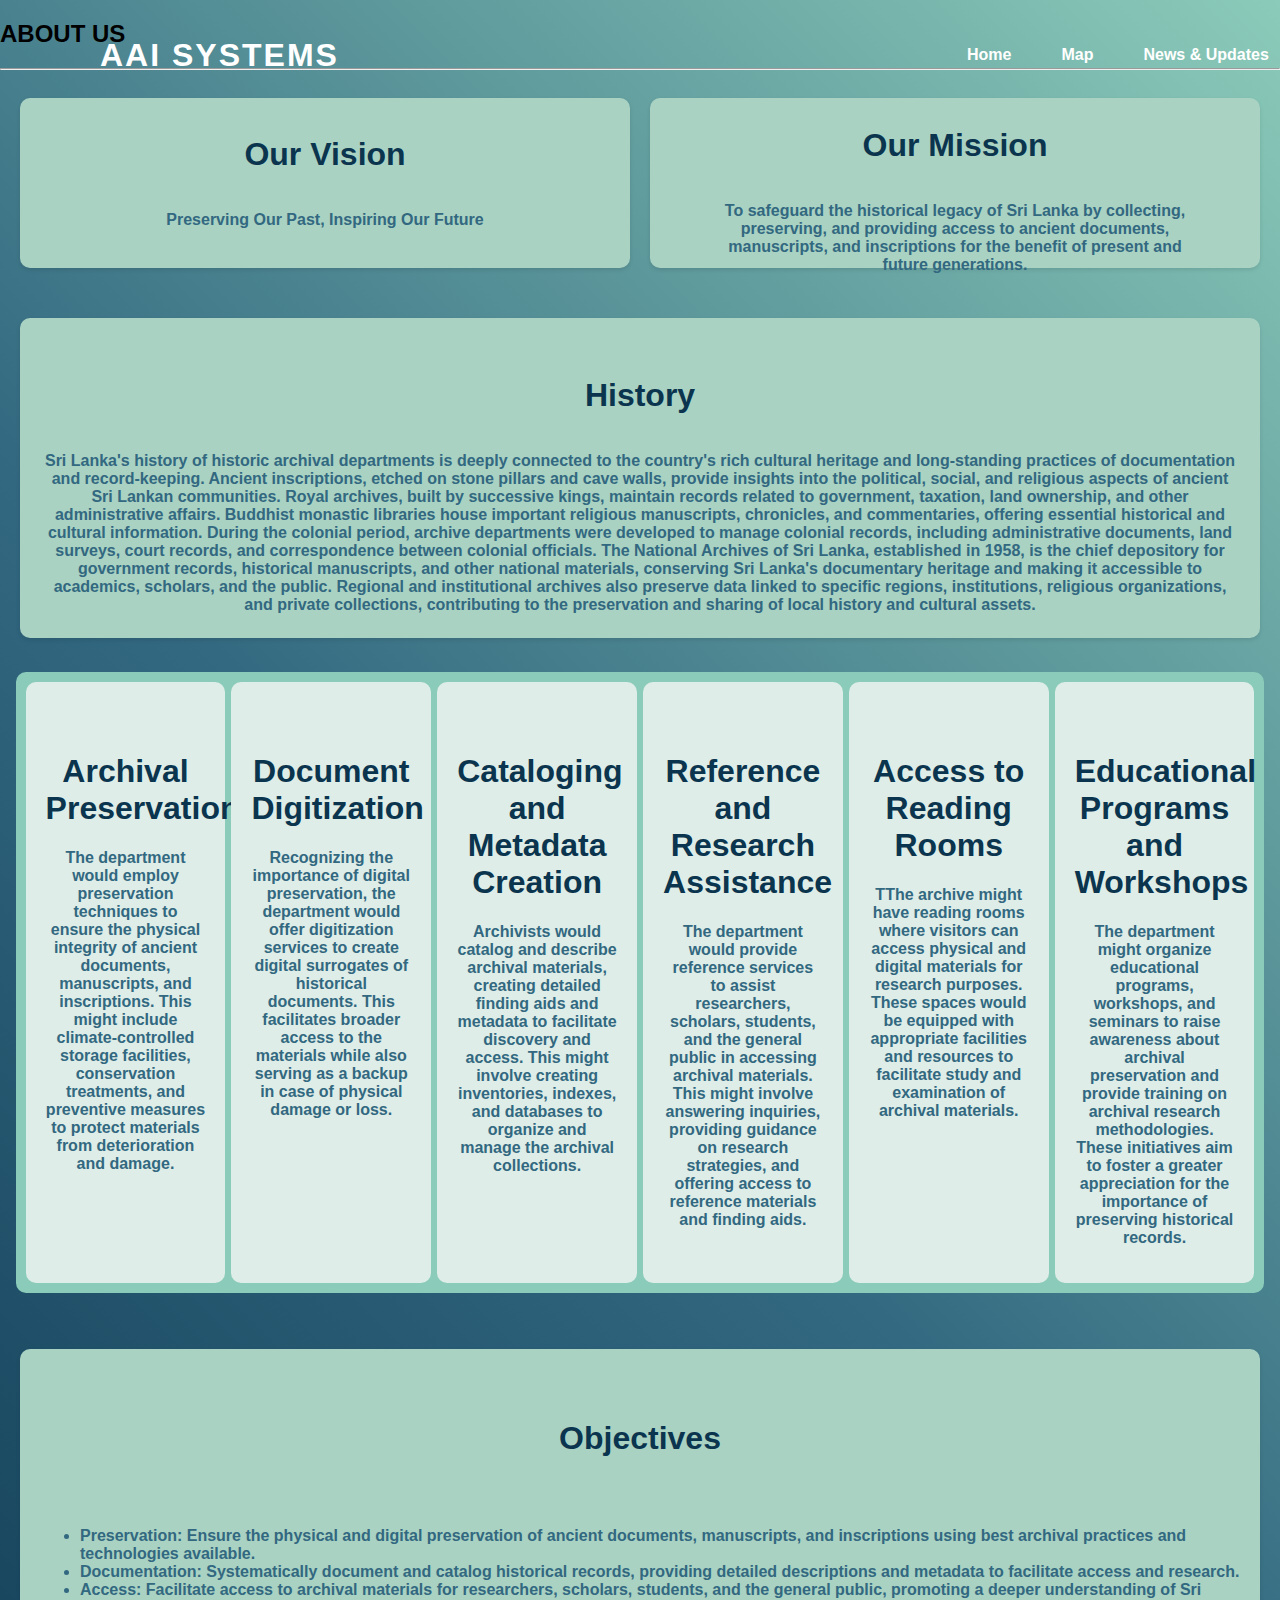
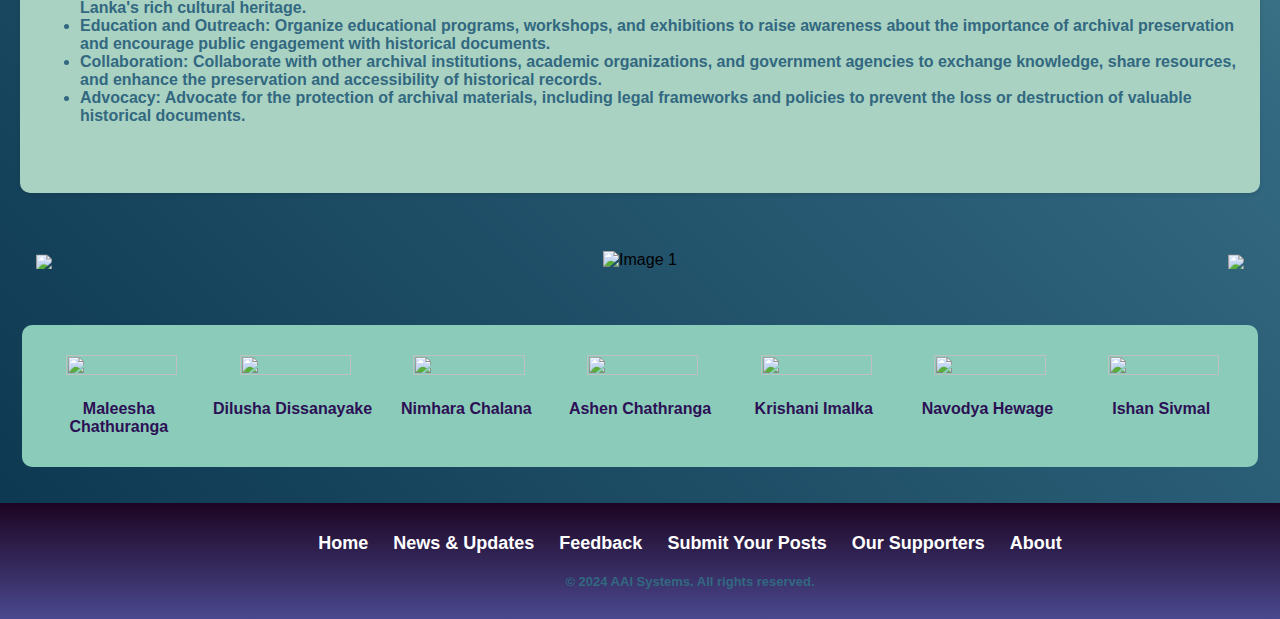
==== commit e2cd2dec: "added header and footer" ====
--- a/about.html
+++ b/about.html
@@ -1,195 +1,275 @@
 <!DOCTYPE html>
 <html lang="en">
+
 <head>
-    <meta charset="UTF-8">
-    <meta name="viewport" content="width=device-width, initial-scale=1.0">
-    <title>About Us</title>
-    <link rel="stylesheet" href="assets/css/abouta-main.css">
+  <meta charset="UTF-8">
+  <meta name="viewport" content="width=device-width, initial-scale=1.0">
+  <title>About Us</title>
+  <link rel="stylesheet" href="assets/css/abouta-main.css">
+  <link rel="stylesheet" href="assets/css/header.css">
+  <script src="assets/js/header-footer-active.js"></script>
+  <link rel="stylesheet" href="assets/css/footer.css">
+  <link rel="stylesheet" href="assets/css/footer.css">
 </head>
+
 <body>
-        <div id="header"></div>
-        <h1>ABOUT US</h1>
-
-        <div class="container_01">
-                <div class="col_01">
-                    <section class="vision">
-                        <h2>Our Vision</h2>
-                        <p>Preserving Our Past, Inspiring Our Future</p>
-                        <br>
-                        <br>
-                    </section>
-                </div>
-                <div class="col_01">
-                    <section class="mission">
-                        <h2>Our Mission</h2>
-                        <p>To safeguard the historical legacy of Sri Lanka by collecting, preserving, and providing access to ancient documents, manuscripts, and inscriptions for the benefit of present and future generations.</p>
-                    </section>
-                </div>
-        </div>
-
-        <div class="container_02">
-              <div class="col_02">
-                <section class="history">
-                    <h2>History</h2>
-                    <p>Sri Lanka's history of historic archival departments is deeply connected to the country's rich cultural heritage and long-standing practices of documentation and record-keeping. Ancient inscriptions, etched on stone pillars and cave walls, provide insights into the political, social, and religious aspects of ancient Sri Lankan communities. Royal archives, built by successive kings, maintain records related to government, taxation, land ownership, and other administrative affairs. Buddhist monastic libraries house important religious manuscripts, chronicles, and commentaries, offering essential historical and cultural information. During the colonial period, archive departments were developed to manage colonial records, including administrative documents, land surveys, court records, and correspondence between colonial officials. The National Archives of Sri Lanka, established in 1958, is the chief depository for government records, historical manuscripts, and other national materials, conserving Sri Lanka's documentary heritage and making it accessible to academics, scholars, and the public. Regional and institutional archives also preserve data linked to specific regions, institutions, religious organizations, and private collections, contributing to the preservation and sharing of local history and cultural assets.</p>
-                </section>
-              </div>
-        </div>
+  <div id="header">
+    <header>
+      <a href="index.html" class="logo">AAI Systems</a>
+      <ul>
+        <li class="index"><a href="index.html">Home</a></li>
+        <li class="map"><a href="map.html#sec">Map</a></li>
+        <li class="news"><a href="news.html">News & Updates</a></li>
+        <li class="about"><a href="about.html">About</a></li>
+      </ul>
+    </header>
+  </div>
+  <div class="sec">
+  <h2>ABOUT US</h2>
+  <hr>
+
+  <div class="container_01">
+    <div class="col_01">
+      <section class="vision">
+        <h1>Our Vision</h1>
+        <p>Preserving Our Past, Inspiring Our Future</p>
         <br>
         <br>
-        <br>
-        <center>
-          <div class="container_06">  
-                          <div class="col_06">
-                              <h2>Archival Preservation</h2>
-                              <p>The department would employ preservation techniques to ensure the physical integrity of ancient documents, manuscripts, and inscriptions. This might include climate-controlled storage facilities, conservation treatments, and preventive measures to protect materials from deterioration and damage.
-                              </p>
-                          </div>
+      </section>
+    </div>
+    <div class="col_01">
+      <section class="mission">
+        <h1>Our Mission</h1>
+        <p>To safeguard the historical legacy of Sri Lanka by collecting, preserving, and providing access to ancient
+          documents, manuscripts, and inscriptions for the benefit of present and future generations.</p>
+      </section>
+    </div>
+  </div>
+
+  <div class="container_02">
+    <div class="col_02">
+      <section class="history">
+        <h1>History</h1>
+        <p>Sri Lanka's history of historic archival departments is deeply connected to the country's rich cultural
+          heritage and long-standing practices of documentation and record-keeping. Ancient inscriptions, etched on
+          stone pillars and cave walls, provide insights into the political, social, and religious aspects of ancient
+          Sri Lankan communities. Royal archives, built by successive kings, maintain records related to government,
+          taxation, land ownership, and other administrative affairs. Buddhist monastic libraries house important
+          religious manuscripts, chronicles, and commentaries, offering essential historical and cultural information.
+          During the colonial period, archive departments were developed to manage colonial records, including
+          administrative documents, land surveys, court records, and correspondence between colonial officials. The
+          National Archives of Sri Lanka, established in 1958, is the chief depository for government records,
+          historical manuscripts, and other national materials, conserving Sri Lanka's documentary heritage and making
+          it accessible to academics, scholars, and the public. Regional and institutional archives also preserve data
+          linked to specific regions, institutions, religious organizations, and private collections, contributing to
+          the preservation and sharing of local history and cultural assets.</p>
+      </section>
+    </div>
+  </div>
+  <br>
+  <br>
+  <br>
+  <center>
+    <div class="container_06">
+      <div class="col_06">
+        <h1>Archival Preservation</h1>
+        <p>The department would employ preservation techniques to ensure the physical integrity of ancient documents,
+          manuscripts, and inscriptions. This might include climate-controlled storage facilities, conservation
+          treatments, and preventive measures to protect materials from deterioration and damage.
+        </p>
+      </div>
+
+      <div class="col_06">
+        <h1>Document Digitization</h1>
+        <p>Recognizing the importance of digital preservation, the department would offer digitization services to
+          create digital surrogates of historical documents. This facilitates broader access to the materials while also
+          serving as a backup in case of physical damage or loss.
+        </p>
+      </div>
+
+      <div class="col_06">
+        <h1>Cataloging and Metadata Creation</h1>
+        <p>Archivists would catalog and describe archival materials, creating detailed finding aids and metadata to
+          facilitate discovery and access. This might involve creating inventories, indexes, and databases to organize
+          and manage the archival collections.
+        </p>
+      </div>
+
+      <div class="col_06">
+        <h1>Reference and Research Assistance</h1>
+        <p>The department would provide reference services to assist researchers, scholars, students, and the general
+          public in accessing archival materials. This might involve answering inquiries, providing guidance on research
+          strategies, and offering access to reference materials and finding aids.
+        </p>
+      </div>
+
+      <div class="col_06">
+        <h1>Access to Reading Rooms</h1>
+        <p>TThe archive might have reading rooms where visitors can access physical and digital materials for research
+          purposes. These spaces would be equipped with appropriate facilities and resources to facilitate study and
+          examination of archival materials.
+        </p>
+      </div>
+
+      <div class="col_06">
+        <h1>Educational Programs and Workshops</h1>
+        <p>The department might organize educational programs, workshops, and seminars to raise awareness about archival
+          preservation and provide training on archival research methodologies. These initiatives aim to foster a
+          greater appreciation for the importance of preserving historical records.
+        </p>
+      </div>
+    </div>
+  </center>
+  <br>
+  <br>
+
+  <div class="container_03">
+    <div class="row">
+      <div class="col_03">
+        <section class="objevtives">
+          <h1>Objectives</h1>
+          <p>
+          <ul>
+            <li>
+              <b>Preservation:</b> Ensure the physical and digital preservation of ancient documents, manuscripts, and
+              inscriptions using best archival practices and technologies available.
+            </li>
+            <li>
+              <b>Documentation:</b> Systematically document and catalog historical records, providing detailed
+              descriptions and metadata to facilitate access and research.
+            </li>
+            <li>
+              <b>Access:</b> Facilitate access to archival materials for researchers, scholars, students, and the
+              general public, promoting a deeper understanding of Sri Lanka's rich cultural heritage.
+            </li>
+            <li>
+              <b>Education and Outreach:</b> Organize educational programs, workshops, and exhibitions to raise
+              awareness about the importance of archival preservation and encourage public engagement with historical
+              documents.
+            </li>
+            <li>
+              <b>Collaboration:</b> Collaborate with other archival institutions, academic organizations, and government
+              agencies to exchange knowledge, share resources, and enhance the preservation and accessibility of
+              historical records.
+            </li>
+            <li>
+              <b>Advocacy:</b> Advocate for the protection of archival materials, including legal frameworks and
+              policies to prevent the loss or destruction of valuable historical documents.
+            </li>
+          </ul>
+          </p>
+        </section>
+      </div>
+    </div>
+  </div>
+  <br>
+
+  <center>
+    <div class="container_04">
+      <div class="col_04">
+        <div id="carouselExampleIndicators" class="carousel slide" data-bs-ride="carousel">
+          <div class="carousel-inner">
+            <div class="carousel-item active">
+              <img src="assets/media/about/img_01.png" class="d-block w-100" alt="Image 1">
+            </div>
+            <div class="carousel-item">
+              <img src="assets/media/about/img_02.png" class="d-block w-100" alt="Image 2">
+            </div>
+            <div class="carousel-item">
+              <img src="assets/media/about/img_03.png" class="d-block w-100" alt="Image 3">
+            </div>
+            <div class="carousel-item">
+              <img src="assets/media/about/img_04.png" class="d-block w-100" alt="Image 3">
+            </div>
+          </div>
+          <button class="carousel-control-prev" type="button" data-bs-target="#carouselExampleIndicators"
+            data-bs-slide="prev">
+            <span class="carousel-control-prev-icon" aria-hidden="true"></span>
+            <span class="visually-hidden"><img src="assets/media/about/Previous.png"
+                style="height: 50px; height: 50px;"></span>
+          </button>
+          <button class="carousel-control-next" type="button" data-bs-target="#carouselExampleIndicators"
+            data-bs-slide="next">
+            <span class="carousel-control-next-icon" aria-hidden="true"></span>
+            <span class="visually-hidden"><img src="assets/media/about/next.png"
+                style="height: 50px; height: 50px;"></span>
+          </button>
+        </div>
+      </div>
+    </div>
+  </center>
+
+  <br>
+  <br>
+  <center>
+    <div class="container_05">
+      <div class="col_05">
+        <img class="img_member" loading="lazy" src="assets/media/about/team_members/mem_01.jpg" alt="">
+        <h4 class="mb-1">Maleesha Chathuranga</h4>
+      </div>
+
+      <div class="col_05">
+        <img class="img_member" loading="lazy" src="assets/media/about/team_members/mem_02.jpg" alt="">
+        <h4 class="mb-1">Dilusha Dissanayake</h4>
+      </div>
+
+      <div class="col_05">
+        <img class="img_member" loading="lazy" src="assets/media/about/team_members/mem_03.jpg" alt="">
+        <h4 class="mb-1">Nimhara Chalana</h4>
+      </div>
+
+      <div class="col_05">
+        <img class="img_member" loading="lazy" src="assets/media/about/team_members/mem_04.jpg" alt="">
+        <h4 class="mb-1">Ashen Chathranga</h4>
+      </div>
+
+      <div class="col_05">
+        <img class="img_member" loading="lazy" src="assets/media/about/team_members/mem_05.jpg" alt="">
+        <h4 class="mb-1">Krishani Imalka</h4>
+      </div>
+
+      <div class="col_05">
+        <img class="img_member" loading="lazy" src="assets/media/about/team_members/mem_06.jpg" alt="">
+        <h4 class="mb-1">Navodya Hewage</h4>
+      </div>
+
+      <div class="col_05">
+        <img class="img_member" loading="lazy" src="assets/media/about/team_members/mem_07.jpg" alt="">
+        <h4 class="mb-1">Ishan Sivmal</h4>
+      </div>
+    </div>
+  </center>
+
+  <br>
+  <br>
+</div>
+  <div id="footer">
   
-                          <div class="col_06">
-                            <h2>Document Digitization</h2>
-                            <p>Recognizing the importance of digital preservation, the department would offer digitization services to create digital surrogates of historical documents. This facilitates broader access to the materials while also serving as a backup in case of physical damage or loss.
-                            </p>
-                          </div>
-  
-                          <div class="col_06">
-                            <h2>Cataloging and Metadata Creation</h2>
-                              <p>Archivists would catalog and describe archival materials, creating detailed finding aids and metadata to facilitate discovery and access. This might involve creating inventories, indexes, and databases to organize and manage the archival collections.
-                              </p>
-                          </div>
-  
-                          <div class="col_06">
-                            <h2>Reference and Research Assistance</h2>
-                              <p>The department would provide reference services to assist researchers, scholars, students, and the general public in accessing archival materials. This might involve answering inquiries, providing guidance on research strategies, and offering access to reference materials and finding aids.
-                              </p>
-                          </div>
-  
-                          <div class="col_06">
-                            <h2>Access to Reading Rooms</h2>
-                              <p>TThe archive might have reading rooms where visitors can access physical and digital materials for research purposes. These spaces would be equipped with appropriate facilities and resources to facilitate study and examination of archival materials.
-                              </p>
-                          </div>
-  
-                          <div class="col_06">
-                            <h2>Educational Programs and Workshops</h2>
-                            <p>The department might organize educational programs, workshops, and seminars to raise awareness about archival preservation and provide training on archival research methodologies. These initiatives aim to foster a greater appreciation for the importance of preserving historical records.
-                            </p>
-                          </div>
-        </div> 
-        </center>
-        <br>
-        <br>
-
-        <div class="container_03">
-          <div class="row">
-            <div class="col_03">
-              <section class="objevtives">
-                  <h2>Objectives</h2>
-                  <p>
-                    <ul>
-                      <li>
-                        <b>Preservation:</b> Ensure the physical and digital preservation of ancient documents, manuscripts, and inscriptions using best archival practices and technologies available.
-                      </li>
-                      <li>
-                        <b>Documentation:</b> Systematically document and catalog historical records, providing detailed descriptions and metadata to facilitate access and research.
-                      </li>
-                      <li>
-                        <b>Access:</b> Facilitate access to archival materials for researchers, scholars, students, and the general public, promoting a deeper understanding of Sri Lanka's rich cultural heritage.
-                      </li>
-                      <li>
-                        <b>Education and Outreach:</b> Organize educational programs, workshops, and exhibitions to raise awareness about the importance of archival preservation and encourage public engagement with historical documents.
-                      </li>
-                      <li>
-                        <b>Collaboration:</b> Collaborate with other archival institutions, academic organizations, and government agencies to exchange knowledge, share resources, and enhance the preservation and accessibility of historical records.
-                      </li>
-                      <li>
-                        <b>Advocacy:</b> Advocate for the protection of archival materials, including legal frameworks and policies to prevent the loss or destruction of valuable historical documents.
-                      </li>
-                    </ul>
-                  </p>
-              </section>
-            </div>
-          </div>
+
+<footer>
+    <div class="container">
+        <div class="footer-content">
+            <div class="footer-links">
+                <ul class="footer-menu">
+                    <li><a href="index.html">Home</a></li>
+                    <li><a href="news.html">News & Updates</a></li>
+                    <li><a href="feedback.html">Feedback</a></li>
+                    <li><a href="itemsubmit.html">Submit Your Posts</a></li>
+                    <li class="support"><a href="sponsor.html">Our Supporters</a></li>
+                    <li><a href="about.html">About</a></li>
+                </ul>
+            </div>
         </div>
-        <br>
-
-        <center>
-          <div class = "container_04">  
-            <div class = "col_04" >
-              <div id="carouselExampleIndicators" class="carousel slide" data-bs-ride="carousel">
-                <div class="carousel-inner">
-                    <div class="carousel-item active">
-                        <img src="assets/media/about/img_01.png" class="d-block w-100" alt="Image 1">
-                    </div>
-                    <div class="carousel-item">
-                        <img src="assets/media/about/img_02.png" class="d-block w-100" alt="Image 2">
-                    </div>
-                    <div class="carousel-item">
-                        <img src="assets/media/about/img_03.png" class="d-block w-100" alt="Image 3">
-                    </div>
-                    <div class="carousel-item">
-                      <img src="assets/media/about/img_04.png" class="d-block w-100" alt="Image 3">
-                  </div>
-                </div>
-                <button class="carousel-control-prev" type="button" data-bs-target="#carouselExampleIndicators" data-bs-slide="prev">
-                    <span class="carousel-control-prev-icon" aria-hidden="true"></span>
-                    <span class="visually-hidden"><img src = "assets/media/about/Previous.png" style="height: 50px; height: 50px;"></span>
-                </button>
-                <button class="carousel-control-next" type="button" data-bs-target="#carouselExampleIndicators" data-bs-slide="next">
-                    <span class="carousel-control-next-icon" aria-hidden="true"></span>
-                    <span class="visually-hidden"><img src = "assets/media/about/next.png" style="height: 50px; height: 50px;"></span>
-                </button>
-              </div>
-            </div>
-          </div>
-        </center>
-      
-        <br>
-        <br>
-        <center>
-        <div class="container_05">     
-                        <div class="col_05">
-                            <img class="img_member" loading="lazy" src="assets/media/about/team_members/mem_01.jpg" alt="">
-                            <h4 class="mb-1">Maleesha Chathuranga</h4>
-                        </div>
-
-                        <div class="col_05">
-                            <img class="img_member" loading="lazy" src="assets/media/about/team_members/mem_02.jpg" alt="">
-                            <h4 class="mb-1">Dilusha Dissanayake</h4>
-                        </div>
-
-                        <div class="col_05">
-                          <img class="img_member" loading="lazy" src="assets/media/about/team_members/mem_03.jpg" alt="">
-                          <h4 class="mb-1">Nimhara Chalana</h4>
-                        </div>
-
-                        <div class="col_05">
-                          <img class="img_member" loading="lazy" src="assets/media/about/team_members/mem_04.jpg" alt="">
-                          <h4 class="mb-1">Ashen Chathranga</h4>
-                        </div>
-
-                        <div class="col_05">
-                          <img class="img_member" loading="lazy" src="assets/media/about/team_members/mem_05.jpg" alt="">
-                          <h4 class="mb-1">Krishani Imalka</h4>
-                        </div>
-
-                        <div class="col_05">
-                          <img class="img_member" loading="lazy" src="assets/media/about/team_members/mem_06.jpg" alt="">
-                          <h4 class="mb-1">Navodya Hewage</h4>
-                        </div>
-
-                        <div class="col_05">
-                          <img class="img_member" loading="lazy" src="assets/media/about/team_members/mem_07.jpg" alt="">
-                          <h4 class="mb-1">Ishan Sivmal</h4>
-                        </div>
-      </div> 
-      </center>
-      
-      <br>
-      <br>
-        
-    <div id="footer"></div>  
-    <script src="https://cdn.jsdelivr.net/npm/bootstrap@5.1.3/dist/js/bootstrap.bundle.min.js" integrity="sha384-ka7Sk0Gln4gmtz2MlQnikT1wXgYsOg+OMhuP+IlRH9sENBO0LRn5q+8nbTov4+1p" crossorigin="anonymous"></script>
-    <script src="assets/js/about.js"></script>
+        <div class="footer-bottom">
+            <p>&copy; 2024 AAI Systems. All rights reserved.</p>
+        </div>
+    </div>
+</footer>
+  </div>
+  <script src="https://cdn.jsdelivr.net/npm/bootstrap@5.1.3/dist/js/bootstrap.bundle.min.js"
+    integrity="sha384-ka7Sk0Gln4gmtz2MlQnikT1wXgYsOg+OMhuP+IlRH9sENBO0LRn5q+8nbTov4+1p"
+    crossorigin="anonymous"></script>
+  <script src="assets/js/about.js"></script>
 </body>
-</html>
+
+</html>--- a/assets/css/header.css
+++ b/assets/css/header.css
@@ -0,0 +1,56 @@
+header {
+    position: absolute;
+    top: 0;
+    left: 0;
+    width: 100%;
+    padding: 30px 100px;
+    display: flex;
+    justify-content: space-between;
+    align-items: center;
+    z-index: 1000;
+}
+
+header .logo {
+    color: #fff;
+    font-weight: 700;
+    text-decoration: none;
+    font-size: 2em;
+    text-transform: uppercase;
+    letter-spacing: 2px;
+}
+
+header ul {
+    display: flex;
+    justify-content: center;
+    align-items: center;
+}
+
+header ul li {
+    list-style: none;
+    margin-left: 20px;
+}
+
+header ul li a {
+    text-decoration: none;
+    padding: 6px 15px;
+    color: #fff;
+    border-radius: 20px;
+}
+
+header ul li a:hover,
+header ul li a.active  {
+    background: #fff;
+    color: #2b1055;
+}
+
+@media (max-width: 768px) {
+    header ul {
+        flex-direction: column;
+        align-items: flex-start;
+    }
+
+    header ul li {
+        margin-left: 0;
+        margin-bottom: 10px;
+    }
+}--- a/assets/css/footer.css
+++ b/assets/css/footer.css
@@ -0,0 +1,62 @@
+footer {
+    content: '';
+    font-size: 18px;
+    width: 100%;
+    background: linear-gradient(to bottom, #1c0522, #4a488e);
+    color: #fff;
+    padding: 30px 0;
+
+}
+  
+.container {
+    width: 100%;
+    margin: 0 auto;
+    padding: 0 50px;
+}
+  
+.footer-content {
+    display: inline;
+    /* grid-template-columns: 25% 50% 25%; */
+}
+
+  
+.footer-menu {
+    list-style: none;
+    padding: 0;
+    margin: 0;
+    text-align: center;
+}
+  
+.footer-menu li {
+    display: inline-block;
+    margin-right: 20px; 
+}
+
+.footer-menu li a:hover,
+.footer-menu li a.active  {
+    color: #989898;
+}
+  
+.footer-menu li:last-child {
+    margin-right: 0;
+}
+  
+.footer-menu a {
+    color: #fff;
+    text-decoration: none;
+}
+  
+.footer-bottom {
+    margin-top: 20px;
+    text-align: center;
+    font-size: small;
+}
+  
+.footer-bottom p {
+    margin: 0;
+}
+    
+.attribute{
+    position: absolute;
+    bottom: 10px;
+}--- a/assets/css/footer.css
+++ b/assets/css/footer.css
@@ -0,0 +1,62 @@
+footer {
+    content: '';
+    font-size: 18px;
+    width: 100%;
+    background: linear-gradient(to bottom, #1c0522, #4a488e);
+    color: #fff;
+    padding: 30px 0;
+
+}
+  
+.container {
+    width: 100%;
+    margin: 0 auto;
+    padding: 0 50px;
+}
+  
+.footer-content {
+    display: inline;
+    /* grid-template-columns: 25% 50% 25%; */
+}
+
+  
+.footer-menu {
+    list-style: none;
+    padding: 0;
+    margin: 0;
+    text-align: center;
+}
+  
+.footer-menu li {
+    display: inline-block;
+    margin-right: 20px; 
+}
+
+.footer-menu li a:hover,
+.footer-menu li a.active  {
+    color: #989898;
+}
+  
+.footer-menu li:last-child {
+    margin-right: 0;
+}
+  
+.footer-menu a {
+    color: #fff;
+    text-decoration: none;
+}
+  
+.footer-bottom {
+    margin-top: 20px;
+    text-align: center;
+    font-size: small;
+}
+  
+.footer-bottom p {
+    margin: 0;
+}
+    
+.attribute{
+    position: absolute;
+    bottom: 10px;
+}